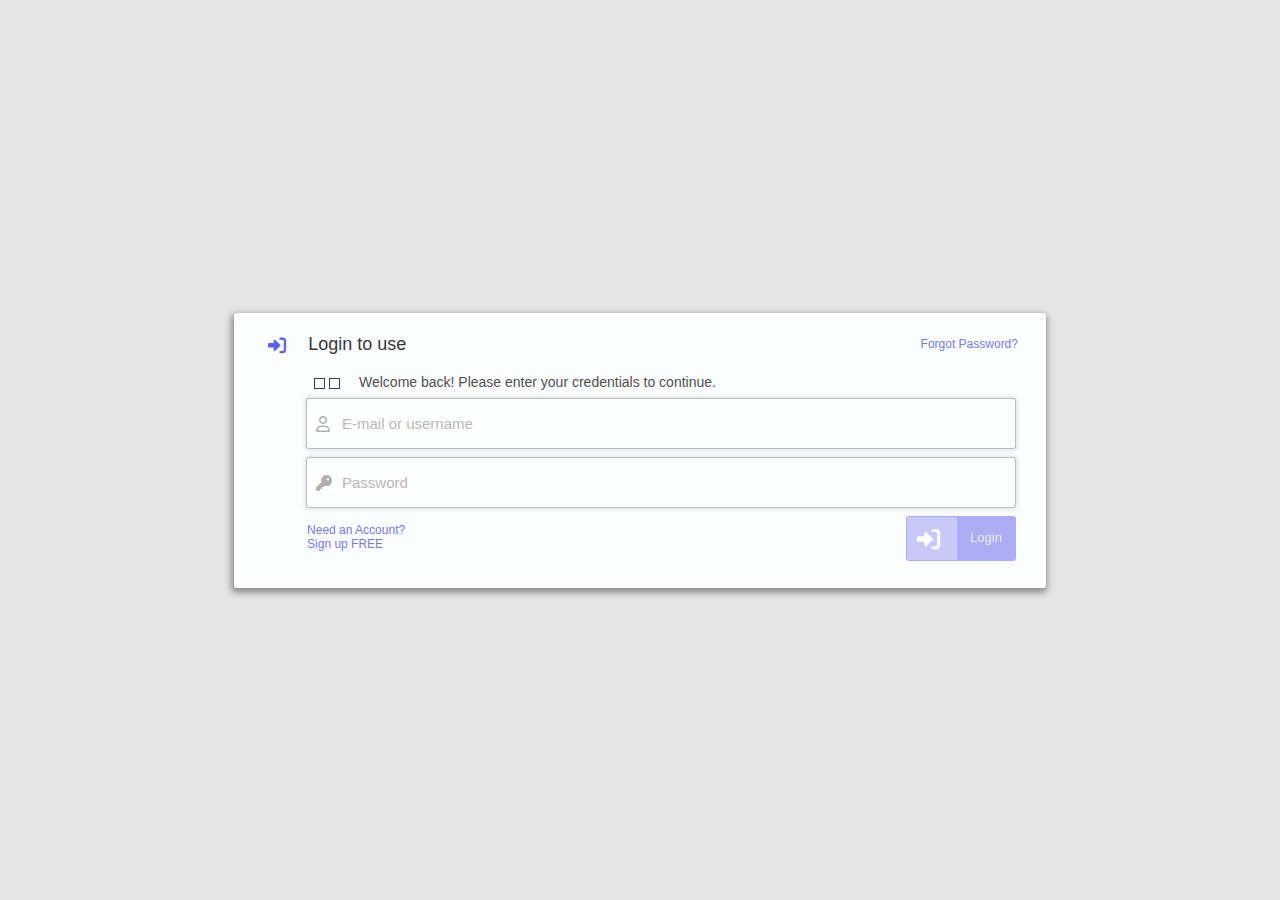
==== LoginToUser/loginT.html @ 4696e240 "LoginPage Discord Projcet" ====
<!DOCTYPE html>
<html lang="en">
<head>
    <meta charset="UTF-8">
    <meta http-equiv="X-UA-Compatible" content="IE=edge">
    <meta name="viewport" content="width=device-width, initial-scale=1.0">
    <title>Login Page</title>
    <!-- Font Awesome link -->
    <link rel="stylesheet" href="https://cdnjs.cloudflare.com/ajax/libs/font-awesome/6.0.0-beta3/css/all.min.css">
    <!-- Css file -->
    <link rel="stylesheet" href="loginT.css">
    <!-- Normalize file -->
    <link rel="stylesheet" href="normalize.css">
</head>
<body>
    <div class="succe-box--hidden" id="login-succ">
        <i class="fas fa-sign-in-alt"></i>
        <div class="login_succ">LOGIN SUCCESSFULLY THANKS! <br> Welcome In our Website...  </div>
        <i class="fas fa-handshake hand"></i>
    </div>
    <div class="container" id="container-box">
        <div class="login-header">
            <i class="fas fa-sign-in-alt"></i>
            <h2 class="login-use">Login to use</h2>
            <a href="#">Forgot Password?</a>
        </div>
        <div class="sub_container">
            <span class="squers"></span>
            <span class="squers"></span>
        </div>
        <p class="login__welcome-message" id="message">Welcome back! Please enter your credentials to continue.</p>
        <form id="form_login" class="login-input">
            <input id="form_username" class="form_username" type="text" placeholder="E-mail or username">
            <i class="far fa-user"></i>
            <input id="form_password" class="form_password" type="password" placeholder="Password">
            <i class="fas fa-key key"></i>
            <div class="login-box" id="box-login">
                <i class="fas fa-sign-in-alt entery"></i>
                <button class="form_button" type="submit" id="login_button">Login</button>
            </div>
        </form>
        <a href="#">Need an Account?<br>Sign up FREE</a>
    </div>

    <script src="main.js" defer></script>
</body>
</html>
---- LoginToUser/loginT.css ----
:root {
    --color-Dark-blue: #5D5FEF;
    --color-mideum-blue: #7879F1;
    --color-light-blue: #A5A6F6;
    --color-fushi: #FCDDEC;
    --color-background: #E5E5E5;
    --color-subColor: #fcfdfe;
}
body {
    background: var(--color-background) ;
    font-family: Arial, Helvetica, sans-serif;
    height: 100vh;
    display: flex;
    flex-direction: column;
    justify-content: center;
    align-items: center;
}
.succe-box {
    position: relative;
    display: flex;
    justify-content: space-evenly;
    width: 350px;
    color: var(--color-subColor);
    background-color: #43a047;
    padding: 15px;
    border-radius: 3px;
}
.succe-box .login_succ {
    font-size: 18px;
}
.succe-box i {
    font-size: 20px;
    line-height: 1.2;
}
.succe-box .hand {
    position: absolute;
    bottom: 10px;
    right: 20%;
}
.succe-box--hidden {
    display: none;
}
.container--hidden {
    display: none;
}
.container {
    width: 800px;
    max-width: 800px;
    height: 275px;
    max-height: 275px;
    background-color: var(--color-subColor);
    position: relative;
    padding-right: 12px;
    border-radius: 3px;
    box-shadow: -1px 3px 6px 2px #918f8f;
    transition: 3s;
}
.container .login-header {
    display: flex;
    flex-direction: row;
    justify-content: space-between;
    width: 100%;
}
.container .login-header i {
    color: var(--color-Dark-blue);
    position: relative;
    left: 4%;
    top: 21px;
    padding: 2px;
    font-size: 18px;
}
.container .login-header .login-use {
    width: 200px;
    position: relative;
    left: -23.5%;
    top: 5px;
    font-size: 18px;
    font-weight: normal;
    padding: 2px;
    opacity: 79%;
}
.container .login-header a {
    text-decoration: none;
    font-size: 12px;
    position: relative;
    top: 20px;
    left: -2%;
    padding-top: 5px;
    color: var(--color-mideum-blue);
}
.container .login-header a:hover {
    text-decoration: underline;
}
.container .sub_container .squers {
    border: 1px solid #000;
    padding: 1px;
    width: 7px;
    height: 7px;
    position: relative;
    left: 10%;
    display: inline-block;
    top: 8px;
    opacity: 75%;
}
.container .login__welcome-message {
    position: relative;
    left: 15%;
    top: -25px;
    font-size: 14px;
    opacity: 70%;
    padding-bottom: 3px;
    padding-left: 5px;
}
.container .login__error-message {
    color: red;
    position: relative;
    left: 15%;
    top: -25px;
    font-size: 14px;
    opacity: 70%;
    padding-bottom: 3px;
    padding-left: 5px;
}
.container .login-input {
    display: flex;
    flex-direction: column;
    max-width: 710px;
    position: relative;
    left: 9%;
    top: -35px;
    
}
.container .login-input .form_username,
.container .login-input .form_password  {
    padding: 4px 0 4px 35px;
    height: 41px;
    margin-bottom: -8px;
    border-radius: 3px;
    border: 1px solid rgb(0, 0, 0, 0.5) ;
    opacity: 50%;
    font-size: 15px;
    cursor: pointer;
    outline: none;
    box-shadow: 0px 0px 4px 1px #00000038
}
.container .login-input .form__input {
    box-shadow: inset 0px 0px 4px 1px #00000038;
}
.container .login-input input:hover {
    border: 1px solid var(--color-light-blue);
}
.container .login-input i {
    position: relative;
    top: -25px;
    padding-left: 10px;
    opacity: 30%;
}
.container .login-input .key {
    position: relative;
    top: -25px;
}
.container .login-input .login-box {
    display: flex;
    flex-direction: row;
    width: 110px;
    justify-content: end;
    max-width: 110px;
    height: 45px;
    max-height: 45px;
    align-self: flex-end;
    cursor: pointer;
    border: 1px solid var(--color-Drak-blue);
    border-radius: 3px;
    position: relative;
    background-color: var(--color-mideum-blue);
    z-index: 4;
    opacity: 60%;
}
.container .login-input .hoverd-box {
    background-color: #0105ff;
}
.container .login-input .login-box:hover {
    /* background-color: var(--color-light-blue); */
    border: 2px solid #0105ff;
}
.container .login-input .login-box .form_button {
    width: 60px;
    height: 45px;
    position: absolute;
    font-size: 13px;
    color: #fff;
    background-color: var(--color-Drak-blue);
    opacity: 80%;
    border: none;
    cursor: pointer;
}
.container .login-input .login-box .entery {
    font-size: 23px;
    opacity: 100%;
    background-color: var(--color-light-blue);
    line-height: 2;
    color: #fff;
    width: 40px;
    height: 43px;
    position: absolute;
    left: 1%;
    top: 1px;
}
.container a {
    font-size: 12px;
    position: absolute;
    text-decoration: none;
    bottom: 36px;
    left: 9%;
    color: var(--color-mideum-blue);
}
.container a:hover {
    text-decoration: underline;
}
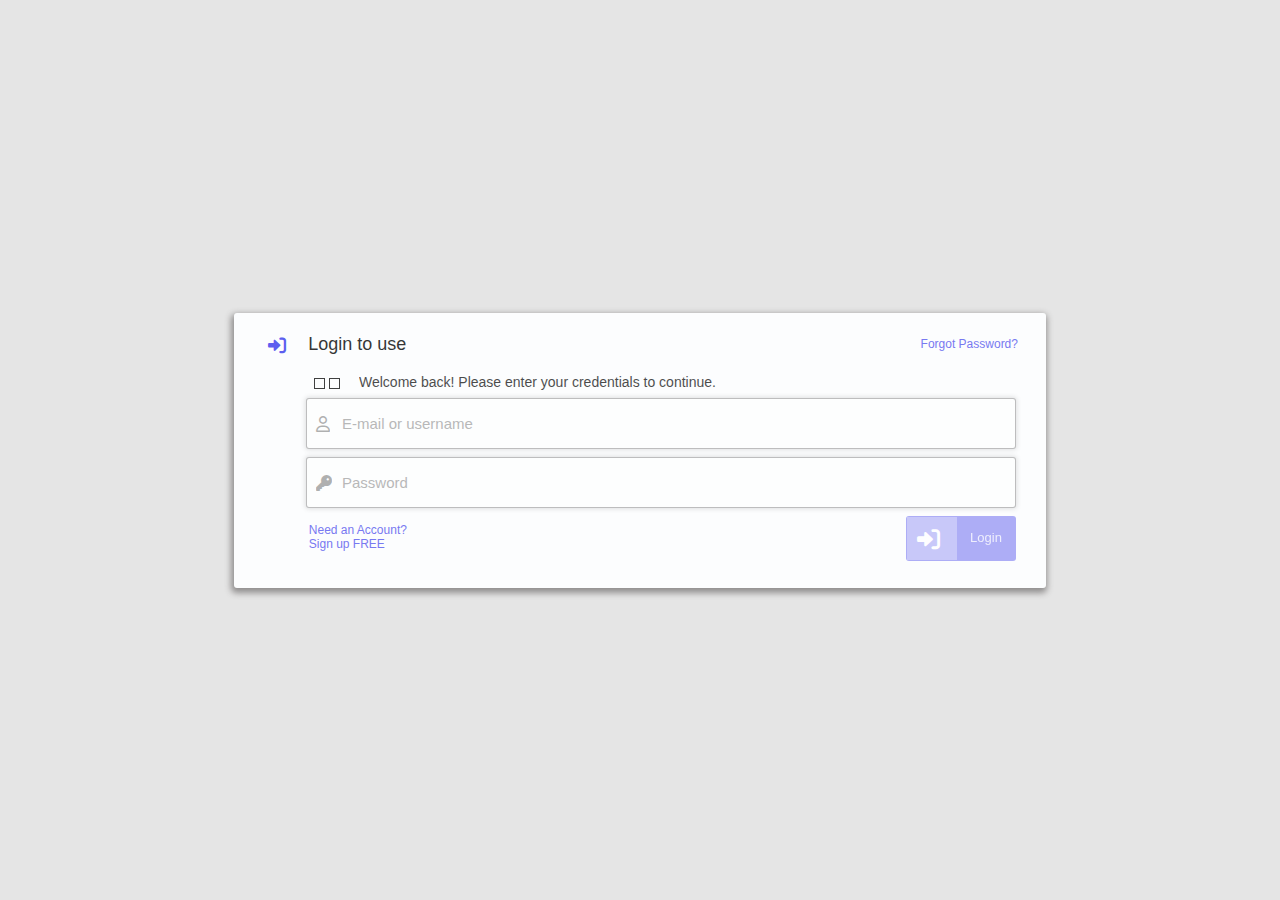
==== commit 7bddbab1: "Add signup page" ====
--- a/LoginToUser/loginT.html
+++ b/LoginToUser/loginT.html
@@ -13,12 +13,16 @@
     <link rel="stylesheet" href="normalize.css">
 </head>
 <body>
+    <!-- start successfuly later -->
     <div class="succe-box--hidden" id="login-succ">
         <i class="fas fa-sign-in-alt"></i>
         <div class="login_succ">LOGIN SUCCESSFULLY THANKS! <br> Welcome In our Website...  </div>
         <i class="fas fa-handshake hand"></i>
     </div>
-    <div class="container" id="container-box">
+    <!-- end successfuly later -->
+
+    <!-- start login form -->
+    <div class="container " id="container-box">
         <div class="login-header">
             <i class="fas fa-sign-in-alt"></i>
             <h2 class="login-use">Login to use</h2>
@@ -38,9 +42,109 @@
                 <i class="fas fa-sign-in-alt entery"></i>
                 <button class="form_button" type="submit" id="login_button">Login</button>
             </div>
+            <a href="#" id="goToSteps">Need an Account?<br>Sign up FREE</a>
         </form>
-        <a href="#">Need an Account?<br>Sign up FREE</a>
     </div>
+    <!-- end login form -->
+
+    <!-- start sign up form -->
+    <!-- start step one -->
+    <div class="container sign_container container--hidden" id="container-stepOne">
+        <div class="sign-header">
+            <i class="fas fa-user-plus"></i>
+            <h2 class="sign-use">Create your account</h2>
+            <a href="#">Need Help?</a>
+        </div>
+        <div class="sub_container">
+            <span class="squers"></span>
+            <span class="squers"></span>
+        </div>
+        <p class="sign__welcome-message" id="messageStepOne">Welcome to sign page! Please enter your credentials to continue.</p>
+        <form id="form_signUp_stepOne" class="sign_up-input">
+            <input class="form_user-input" id="signUsername" type="text" name="username" placeholder="Username" required>
+            <i class="far fa-user"></i>
+            <input class="form_user-input" id="signEmail" type="email" name="email" placeholder="E-mail" required>
+            <i class="fas fa-envelope"></i>
+            <input class="form_user-input" id="signPass" type="password" name="pass" placeholder="Password" required>
+            <i class="fas fa-key key"></i>
+            <input class="form_user-input" id="singConfPass" type="password" name="conf-pass" placeholder="Confirm Password" required>
+            <i class="fas fa-key key"></i>
+            <div class="next-box" id="box-next">
+                <i class="fas fa-step-forward next"></i>
+                <button class="next_button" type="submit" id="nextButton">Next</button>
+            </div>
+        </form>
+    </div>
+    <!-- end step one -->
+
+    <!-- start step two -->
+    <div class="container sign_container-step-two container--hidden" id="container-stepTwo">
+        <div class="stepTwo-header">
+            <i class="fas fa-user-plus"></i>
+            <h2 class="stepTwo-use">Profile detalis</h2>
+            <a href="#">Need Help?</a>
+        </div>
+        <div class="sub_container">
+            <span class="squers"></span>
+            <span class="squers"></span>
+        </div>
+        <p class="sign__welcome-message-step-two" id="messageStepTwo">Tell us more about you! Please enter your credentials to continue.</p>
+        <form id="form_signUp_stepTwo" class="sign_up-input-stepTwo">
+            <!-- <div class="avatar"><a class="select_photo" href="#"><img src="#" alt="">+Add your photo</a></div> -->
+            <input class="form_user-input-stepTwo" id="fristName" type="text" name="Frname" placeholder="First name" required>
+            <i class="far fa-user"></i>
+            <input class="form_user-input-stepTwo" id="lasName" type="text" name="Lasname" placeholder="Last name" required>
+            <i class="far fa-user"></i>
+            <input class="form_user-input-stepTwo" id="headLine" type="text" name="headline" placeholder="Headline" required>
+            <i class="fas fa-heading"></i>
+            <textarea class="form_user-textarea-stepTwo" name="about-me" id="textAreaStTwo" cols="30" rows="10" placeholder="About me..." required></textarea>
+            <i class="fas fa-address-card aboutme"></i>
+            <br>
+            <div class="maleD">
+                <input class="maleI" type="radio" name="gender" value="Male" id="male">
+                <label class="maleL" for="male">Male</label>
+            </div>
+            <br>
+            <div class="femlaeD">
+                <input class="femaleI" type="radio" name="gender" value="Female" id="female">
+                <label class="femaleL" for="female">Female</label>
+            </div>
+            <div class="next-box-stepTwo" id="box-next-stepTwo">
+                <i class="fas fa-step-forward next"></i>
+                <button class="next_button-stepTwo" type="submit" id="nextButton_stepTwo">Next</button>
+            </div>
+        </form>
+    </div>
+    <!-- end step two -->
+
+    <!-- start step three -->
+    <div class="container sign_container-step-three container--hidden" id="container-stepThree">
+        <div class="stepTwo-header stepTh-header">
+            <i class="fas fa-asterisk"></i>
+            <h2 class="stepTwo-use stepTh-use">Team and Terms</h2>
+            <a href="#">Need Help?</a>
+        </div>
+        <div class="sub_container">
+            <span class="squers"></span>
+            <span class="squers"></span>
+        </div>
+        <p class="sign__welcome-message-step-th" id="messageStepTwo">You are in the last steps! Please enter your credentials to be done.</p>
+        <form class="sign_up-input-stepTh">
+            <div class="buttons_stepTh">
+                <button class="create_team team_hover">Create Team</button>
+                <button class="join_team team_hover">join Team</button>
+            </div>
+            <div class="input-stepTh">
+                <input class="checkB" type="checkbox" name="accept" id="accept" required>
+                <label for="accept">Accept Terms & Rules</label>
+            </div>
+            <button class="button-box-stepTh" type="submit" id="buttonStepTh">Sign Up</button>
+            
+        </div>
+        </form>
+    
+    <!-- end step three -->
+    <!-- end sign up form -->
 
     <script src="main.js" defer></script>
 </body>
--- a/LoginToUser/loginT.css
+++ b/LoginToUser/loginT.css
@@ -1,3 +1,4 @@
+/* start global rules */
 :root {
     --color-Dark-blue: #5D5FEF;
     --color-mideum-blue: #7879F1;
@@ -5,6 +6,8 @@
     --color-fushi: #FCDDEC;
     --color-background: #E5E5E5;
     --color-subColor: #fcfdfe;
+    --color-succes: #43a047;
+    --color-foucs: #0105ff;
 }
 body {
     background: var(--color-background) ;
@@ -15,13 +18,16 @@
     justify-content: center;
     align-items: center;
 }
+/* eng global rules */
+
+/* start successfuly later */
 .succe-box {
     position: relative;
     display: flex;
     justify-content: space-evenly;
     width: 350px;
     color: var(--color-subColor);
-    background-color: #43a047;
+    background-color: var(--color-succes);
     padding: 15px;
     border-radius: 3px;
 }
@@ -40,6 +46,9 @@
 .succe-box--hidden {
     display: none;
 }
+/* end successfuly later */
+
+/* start login page */
 .container--hidden {
     display: none;
 }
@@ -53,7 +62,6 @@
     padding-right: 12px;
     border-radius: 3px;
     box-shadow: -1px 3px 6px 2px #918f8f;
-    transition: 3s;
 }
 .container .login-header {
     display: flex;
@@ -177,11 +185,10 @@
     opacity: 60%;
 }
 .container .login-input .hoverd-box {
-    background-color: #0105ff;
+    background-color: var(--color-foucs);
 }
 .container .login-input .login-box:hover {
-    /* background-color: var(--color-light-blue); */
-    border: 2px solid #0105ff;
+    border: 2px solid var(--color-foucs);
 }
 .container .login-input .login-box .form_button {
     width: 60px;
@@ -210,10 +217,449 @@
     font-size: 12px;
     position: absolute;
     text-decoration: none;
-    bottom: 36px;
-    left: 9%;
+    bottom: 9px;
+    left: 0.4%;
     color: var(--color-mideum-blue);
 }
 .container a:hover {
     text-decoration: underline;
-}+}
+/* end login page */
+
+/* start sign page step one*/
+.sign_container {
+    height: 395px;
+    max-height: 395px;
+}
+.container .sign-header {
+    display: flex;
+    flex-direction: row;
+    justify-content: space-between;
+    width: 100%;
+}
+.container .sign-header i {
+    color: var(--color-Dark-blue);
+    position: relative;
+    left: 4%;
+    top: 21px;
+    padding: 2px;
+    font-size: 18px;
+}
+.container .sign-header .sign-use {
+    width: 200px;
+    position: relative;
+    left: -27%;
+    top: 5px;
+    font-size: 18px;
+    font-weight: normal;
+    padding: 2px;
+    opacity: 79%;
+}
+.container .sign-header a {
+    text-decoration: none;
+    font-size: 12px;
+    position: relative;
+    top: 20px;
+    left: -2%;
+    padding-top: 5px;
+    color: var(--color-mideum-blue);
+}
+.container .sign-header a:hover {
+    text-decoration: underline;
+}
+.container .sign__welcome-message {
+    position: relative;
+    left: 15%;
+    top: -25px;
+    font-size: 14px;
+    opacity: 70%;
+    padding-bottom: 3px;
+    padding-left: 5px;
+}
+.container .sign_up-input {
+    display: flex;
+    flex-direction: column;
+    max-width: 710px;
+    position: relative;
+    left: 9%;
+    top: -35px;
+    
+}
+.container .sign_up-input .form_user-input {
+    padding: 4px 0 4px 35px;
+    height: 41px;
+    margin-bottom: -8px;
+    border-radius: 3px;
+    border: 1px solid rgb(0, 0, 0, 0.5) ;
+    opacity: 50%;
+    font-size: 15px;
+    cursor: pointer;
+    outline: none;
+    box-shadow: 0px 0px 4px 1px #00000038
+}
+.container .sign_up-input .form__input {
+    box-shadow: inset 0px 0px 4px 1px #00000038;
+}
+.container .sign_up-input input:hover {
+    border: 1px solid var(--color-light-blue);
+}
+.container .sign_up-input i {
+    position: relative;
+    top: -25px;
+    padding-left: 10px;
+    opacity: 30%;
+}
+.container .sign_up-input .key {
+    position: relative;
+    top: -25px;
+}
+.container .sign_up-input .next-box {
+    display: flex;
+    flex-direction: row;
+    width: 95px;
+    justify-content: end;
+    max-width: 110px;
+    height: 45px;
+    max-height: 45px;
+    align-self: flex-end;
+    cursor: pointer;
+    border: 1px solid var(--color-Drak-blue);
+    border-radius: 3px;
+    position: relative;
+    top: 15px;
+    background-color: var(--color-mideum-blue);
+    z-index: 4;
+    opacity: 60%;
+}
+.container .sign_up-input .hoverd-box {
+    background-color: var(--color-foucs);
+}
+.container .sign_up-input .next-box:hover {
+    border: 2px solid var(--color-foucs);
+}
+.container .sign_up-input .next-box .next_button {
+    width: 60px;
+    height: 45px;
+    position: absolute;
+    font-size: 13px;
+    color: #fff;
+    background-color: var(--color-Drak-blue);
+    opacity: 80%;
+    border: none;
+    cursor: pointer;
+}
+.container .sign_up-input .next-box .next {
+    font-size: 23px;
+    opacity: 100%;
+    background-color: var(--color-light-blue);
+    line-height: 2;
+    color: #fff;
+    width: 30px;
+    height: 43px;
+    position: absolute;
+    left: 1%;
+    top: 1px;
+}
+/* end sign page step one */
+
+/* start sign page step two */
+.sign_container-step-two {
+    height: 550px;
+    max-height: 550px;
+}
+.container .stepTwo-header {
+    display: flex;
+    flex-direction: row;
+    justify-content: space-between;
+    width: 100%;
+}
+.container .stepTwo-header i {
+    color: var(--color-Dark-blue);
+    position: relative;
+    left: 4%;
+    top: 21px;
+    padding: 2px;
+    font-size: 18px;
+}
+.container .stepTwo-header .stepTwo-use {
+    width: 200px;
+    position: relative;
+    left: -27%;
+    top: 5px;
+    font-size: 18px;
+    font-weight: normal;
+    padding: 2px;
+    opacity: 79%;
+}
+.container .stepTwo-header a {
+    text-decoration: none;
+    font-size: 12px;
+    position: relative;
+    top: 20px;
+    left: -2%;
+    padding-top: 5px;
+    color: var(--color-mideum-blue);
+}
+.container .stepTwo-header a:hover {
+    text-decoration: underline;
+}
+.container .sign__welcome-message-step-two {
+    position: relative;
+    left: 15%;
+    top: -25px;
+    font-size: 14px;
+    opacity: 70%;
+    padding-bottom: 3px;
+    padding-left: 5px;
+}
+.container .sign_up-input-stepTwo {
+    display: flex;
+    flex-direction: column;
+    max-width: 710px;
+    position: relative;
+    left: 9%;
+    top: -25px;
+}
+.avatar {
+    position: relative;
+    height: 100px;
+    width: 100px;
+    margin-bottom: 8px;
+    border-radius: 3px;
+    border: 1px solid rgb(0, 0, 0, 0.5);
+    opacity: 50%;
+    font-size: 15px;
+    cursor: pointer;
+    outline: none;
+    box-shadow: 0px 0px 4px 1px #00000038;
+}
+.avatar .select_photo {
+    position: absolute;
+    padding: 4px 0 4px 35px;
+    height: 100%;
+    width: 100%;
+    top: 95%;
+    left: 40%;
+    transform: translate(-50%, -50%);
+}
+
+.container .sign_up-input-stepTwo .form_user-input-stepTwo {
+    padding: 4px 0 4px 35px;
+    height: 41px;
+    margin-bottom: -8px;
+    border-radius: 3px;
+    border: 1px solid rgb(0, 0, 0, 0.5) ;
+    opacity: 50%;
+    font-size: 15px;
+    cursor: pointer;
+    outline: none;
+    box-shadow: 0px 0px 4px 1px #00000038
+}
+.container .sign_up-input-stepTwo .form_user-textarea-stepTwo {
+    padding: 14px 0 4px 35px;
+    height: 100px;
+    margin-bottom: -8px;
+    border-radius: 3px;
+    border: 1px solid rgb(0, 0, 0, 0.5) ;
+    opacity: 50%;
+    font-size: 15px;
+    cursor: pointer;
+    outline: none;
+    box-shadow: 0px 0px 4px 1px #00000038
+}
+.container .sign_up-input-stepTwo .form__input {
+    box-shadow: inset 0px 0px 4px 1px #00000038;
+}
+.container .sign_up-input-stepTwo input:hover {
+    border: 1px solid var(--color-light-blue);
+}
+.container .sign_up-input-stepTwo i {
+    position: relative;
+    top: -25px;
+    padding-left: 10px;
+    opacity: 30%;
+}
+.container .sign_up-input-stepTwo .aboutme {
+    position: relative;
+    top: -97px;
+}
+.maleL {
+    font-size: 14px;
+    opacity: 70%;
+}
+.maleI {
+    border: 1px solid rgb(0, 0, 0, 0.5) ;
+    opacity: 50%;
+}
+.femaleL {
+    font-size: 14px;
+    opacity: 70%;
+}
+.femaleI {
+    border: 1px solid rgb(0, 0, 0, 0.5) ;
+    opacity: 50%;
+}
+.container .sign_up-input-stepTwo .next-box-stepTwo {
+    display: flex;
+    flex-direction: row;
+    width: 95px;
+    justify-content: end;
+    max-width: 110px;
+    height: 45px;
+    max-height: 45px;
+    align-self: flex-end;
+    cursor: pointer;
+    border: 1px solid var(--color-Drak-blue);
+    border-radius: 3px;
+    position: relative;
+    top: 10px;
+    background-color: var(--color-mideum-blue);
+    z-index: 4;
+    opacity: 60%;
+}
+.container .sign_up-input-stepTwo .hoverd-box {
+    background-color: var(--color-foucs);
+}
+.container .sign_up-input-stepTwo .next-box-stepTwo:hover {
+    border: 2px solid var(--color-foucs);
+}
+.container .sign_up-input-stepTwo .next-box-stepTwo .next_button-stepTwo {
+    width: 60px;
+    height: 45px;
+    position: absolute;
+    font-size: 13px;
+    color: #fff;
+    background-color: var(--color-Drak-blue);
+    opacity: 80%;
+    border: none;
+    cursor: pointer;
+}
+.container .sign_up-input-stepTwo .next-box-stepTwo .next {
+    font-size: 23px;
+    opacity: 100%;
+    background-color: var(--color-light-blue);
+    line-height: 2;
+    color: #fff;
+    width: 30px;
+    height: 43px;
+    position: absolute;
+    left: 1%;
+    top: 1px;
+}
+/* end sign page step two */
+
+/* start sign page step three */
+.sign_container-step-three {
+    width: 500px;
+    max-width: 500px;
+    height: 275px;
+    max-height: 275px;
+}
+.container .stepTh-header {
+    display: flex;
+    flex-direction: row;
+    justify-content: space-between;
+    width: 100%;
+}
+.container .stepTh-header i {
+    color: var(--color-Dark-blue);
+    position: relative;
+    left: 4%;
+    top: 19px;
+    padding: 2px;
+    font-size: 18px;
+}
+.container .stepTh-header .stepTh-use {
+    width: 200px;
+    position: relative;
+    left: -17%;
+    top: 5px;
+    font-size: 18px;
+    font-weight: normal;
+    padding: 2px;
+    opacity: 79%;
+}
+.container .stepTh-header a {
+    text-decoration: none;
+    font-size: 12px;
+    position: relative;
+    top: 20px;
+    left: -2%;
+    padding-top: 5px;
+    color: var(--color-mideum-blue);
+}
+.container .stepTh-header a:hover {
+    text-decoration: underline;
+}
+.container .sign__welcome-message-step-th {
+    position: relative;
+    left: 15%;
+    top: -25px;
+    font-size: 14px;
+    opacity: 70%;
+    padding-bottom: 3px;
+    padding-left: 5px;
+}
+.buttons_stepTh {
+    display: flex;
+    justify-content: space-around;
+}
+.container .sign_up-input-stepTh .create_team,
+.container .sign_up-input-stepTh .join_team {
+    padding: 15px;
+    height: 41px;
+    margin-bottom: -8px;
+    border-radius: 3px;
+    border: 1px solid rgb(0, 0, 0, 0.5) ;
+    opacity: 50%;
+    font-size: 15px;
+    cursor: pointer;
+    outline: none;
+    box-shadow: 0px 0px 4px 1px #00000038;
+    text-align: center;
+    line-height: 0.6;
+}
+.container .sign_up-input-stepTh .team_hover:hover {
+    color: #000;
+    opacity: 100%;
+    /* padding: 10px; */
+    border: 2px solid var(--color-subColor);
+}
+.input-stepTh {
+    position: relative;
+    top: 86px;
+    left: 4.5%;
+    font-size: 12px;
+    opacity: 70%;
+    padding-bottom: 3px;
+    padding-left: 2px;
+}
+.input-stepTh .checkB {
+    width: 11px;
+    position: relative;
+    top: 1.8px;
+    right: 0.5%;
+}
+
+.container .sign_up-input-stepTh .button-box-stepTh {
+    width: 95px;
+    max-width: 110px;
+    height: 45px;
+    max-height: 45px;
+    cursor: pointer;
+    border: 1px solid var(--color-Drak-blue);
+    color: var(--color-subColor);
+    border-radius: 3px;
+    position: relative;
+    top: 36px;
+    left: 80%;
+    background-color: var(--color-mideum-blue);
+    opacity: 60%;
+}
+.container .sign_up-input-stepTh .button-box-stepTh:hover {
+    border: 2px solid var(--color-foucs);
+}
+.container .sign_up-input-stepTh .hoverd-box {
+    background-color: var(--color-foucs);
+}
+/* end sign page step three */